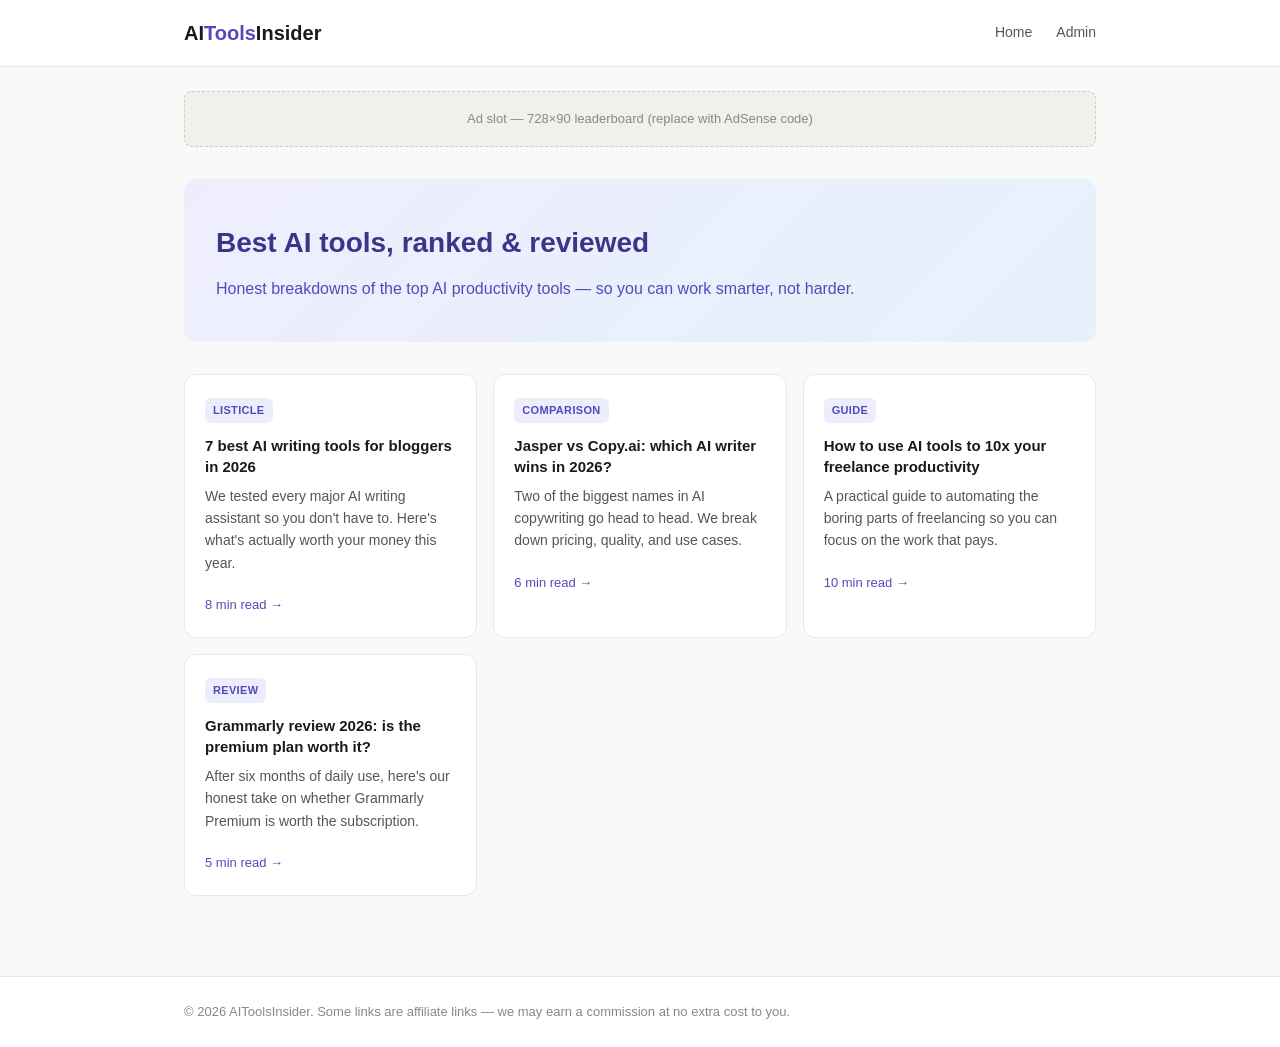
==== index.html @ 7dad6956 "Add files via upload" ====
<!DOCTYPE html>
<html lang="en">
<head>
  <meta charset="UTF-8" />
  <meta name="viewport" content="width=device-width, initial-scale=1.0" />
  <title>AIToolsInsider — Best AI Tools, Ranked & Reviewed</title>
  <meta name="description" content="Honest breakdowns of the top AI productivity tools. Find the best AI writing, coding, and productivity tools for 2026." />
  <link rel="stylesheet" href="style.css" />
</head>
<body>

  <header class="site-header">
    <div class="container">
      <a href="index.html" class="logo">AI<span>Tools</span>Insider</a>
      <nav>
        <a href="index.html">Home</a>
        <a href="admin.html">Admin</a>
      </nav>
    </div>
  </header>

  <!-- ✅ Replace this with your real Google AdSense code -->
  <div class="ad-banner container">
    <div class="ad-placeholder">Ad slot — 728×90 leaderboard (replace with AdSense code)</div>
  </div>

  <main class="container">
    <section class="hero">
      <h1>Best AI tools, ranked &amp; reviewed</h1>
      <p>Honest breakdowns of the top AI productivity tools — so you can work smarter, not harder.</p>
    </section>

    <div class="articles-grid" id="articles-grid">
      <!-- Articles are injected here by articles.js -->
    </div>
  </main>

  <footer class="site-footer">
    <div class="container">
      <p>&copy; 2026 AIToolsInsider. Some links are affiliate links — we may earn a commission at no extra cost to you.</p>
    </div>
  </footer>

  <script src="articles.js"></script>
  <script src="render.js"></script>
  <script>renderArticleGrid('articles-grid');</script>
</body>
</html>
---- style.css ----
/* style.css — AIToolsInsider */

*, *::before, *::after { box-sizing: border-box; margin: 0; padding: 0; }

body {
  font-family: -apple-system, BlinkMacSystemFont, 'Segoe UI', sans-serif;
  font-size: 16px;
  line-height: 1.7;
  color: #1a1a1a;
  background: #f9f9f7;
}

a { color: #534AB7; text-decoration: none; }
a:hover { text-decoration: underline; }

.container {
  max-width: 960px;
  margin: 0 auto;
  padding: 0 1.5rem;
}

/* Header */
.site-header {
  background: #fff;
  border-bottom: 1px solid #e8e8e4;
  padding: 1rem 0;
  position: sticky;
  top: 0;
  z-index: 100;
}

.site-header .container {
  display: flex;
  align-items: center;
  justify-content: space-between;
}

.logo {
  font-size: 20px;
  font-weight: 600;
  color: #1a1a1a;
}

.logo span { color: #534AB7; }

nav { display: flex; gap: 1.5rem; font-size: 14px; color: #555; }
nav a { color: #555; }
nav a:hover { color: #1a1a1a; text-decoration: none; }
nav a.active { color: #534AB7; font-weight: 500; }

/* Ad slots */
.ad-banner { margin: 1.5rem auto; }
.ad-placeholder {
  background: #f0f0ec;
  border: 1px dashed #ccc;
  border-radius: 8px;
  padding: 1rem;
  text-align: center;
  font-size: 13px;
  color: #888;
}
.ad-sidebar { margin-bottom: 1.5rem; }
.ad-footer-banner { margin-top: 2rem; }

/* Hero */
.hero {
  background: linear-gradient(135deg, #EEEDFE 0%, #E6F1FB 100%);
  border-radius: 12px;
  padding: 2.5rem 2rem;
  margin: 2rem 0;
}

.hero h1 {
  font-size: 28px;
  font-weight: 600;
  color: #3C3489;
  margin-bottom: 0.5rem;
}

.hero p {
  font-size: 16px;
  color: #534AB7;
}

/* Articles grid */
.articles-grid {
  display: grid;
  grid-template-columns: repeat(auto-fit, minmax(280px, 1fr));
  gap: 1rem;
  padding-bottom: 3rem;
}

.article-card {
  background: #fff;
  border: 1px solid #e8e8e4;
  border-radius: 12px;
  padding: 1.25rem;
  display: block;
  color: inherit;
  transition: border-color 0.15s, box-shadow 0.15s;
}

.article-card:hover {
  border-color: #AFA9EC;
  box-shadow: 0 2px 12px rgba(83,74,183,0.08);
  text-decoration: none;
}

.article-card h3 {
  font-size: 15px;
  font-weight: 600;
  margin-bottom: 0.5rem;
  line-height: 1.4;
  color: #1a1a1a;
}

.article-card p {
  font-size: 14px;
  color: #555;
  line-height: 1.6;
  margin-bottom: 1rem;
}

.read-more {
  font-size: 13px;
  color: #534AB7;
  font-weight: 500;
}

.tag {
  display: inline-block;
  font-size: 11px;
  font-weight: 600;
  padding: 3px 8px;
  border-radius: 6px;
  background: #EEEDFE;
  color: #534AB7;
  margin-bottom: 0.75rem;
  text-transform: uppercase;
  letter-spacing: 0.03em;
}

/* Article page */
.article-page {
  max-width: 720px;
  padding-top: 2rem;
  padding-bottom: 3rem;
}

.back-link {
  display: inline-block;
  font-size: 14px;
  color: #777;
  margin-bottom: 1.5rem;
}

.back-link:hover { color: #1a1a1a; }

#article-body h2 {
  font-size: 26px;
  font-weight: 600;
  line-height: 1.3;
  margin-bottom: 1.25rem;
}

#article-body h3 {
  font-size: 18px;
  font-weight: 600;
  margin: 1.75rem 0 0.6rem;
}

#article-body p {
  margin-bottom: 1rem;
  color: #2a2a2a;
}

.affiliate-link {
  color: #534AB7;
  font-weight: 500;
  border-bottom: 1px solid #AFA9EC;
}

.affiliate-link:hover { border-bottom-color: #534AB7; text-decoration: none; }

/* Admin page */
.admin-page { padding-top: 2rem; padding-bottom: 3rem; max-width: 760px; }

.admin-page h1 {
  font-size: 24px;
  font-weight: 600;
  margin-bottom: 0.25rem;
}

.admin-sub {
  font-size: 15px;
  color: #666;
  margin-bottom: 2rem;
}

.admin-card {
  background: #fff;
  border: 1px solid #e8e8e4;
  border-radius: 12px;
  padding: 1.5rem;
  margin-bottom: 1.5rem;
}

.admin-card h2 {
  font-size: 17px;
  font-weight: 600;
  margin-bottom: 1.25rem;
}

.form-row { margin-bottom: 1rem; }

.form-row label {
  display: block;
  font-size: 13px;
  font-weight: 500;
  color: #444;
  margin-bottom: 4px;
}

.form-row small {
  display: block;
  font-size: 12px;
  color: #888;
  margin-top: 4px;
}

.form-row input,
.form-row select,
.form-row textarea {
  width: 100%;
  padding: 9px 12px;
  font-size: 14px;
  border: 1px solid #ddd;
  border-radius: 8px;
  background: #fff;
  color: #1a1a1a;
  font-family: inherit;
}

.form-row input:focus,
.form-row select:focus,
.form-row textarea:focus {
  outline: none;
  border-color: #534AB7;
  box-shadow: 0 0 0 3px rgba(83,74,183,0.1);
}

.btn-primary {
  background: #534AB7;
  color: #fff;
  border: none;
  padding: 10px 20px;
  border-radius: 8px;
  font-size: 14px;
  font-weight: 500;
  cursor: pointer;
  font-family: inherit;
}

.btn-primary:hover { background: #3C3489; }
.btn-primary:disabled { opacity: 0.6; cursor: not-allowed; }

.btn-outline {
  background: transparent;
  color: #1a1a1a;
  border: 1px solid #ddd;
  padding: 10px 20px;
  border-radius: 8px;
  font-size: 14px;
  cursor: pointer;
  font-family: inherit;
}

.btn-outline:hover { background: #f5f5f2; }

.action-row { display: flex; gap: 0.75rem; margin-top: 1rem; }

.status-bar {
  margin-top: 1rem;
  padding: 10px 14px;
  border-radius: 8px;
  font-size: 14px;
}

.status-info { background: #E6F1FB; color: #185FA5; }
.status-success { background: #EAF3DE; color: #3B6D11; }
.status-error { background: #FCEBEB; color: #A32D2D; }

.article-preview {
  font-size: 15px;
  line-height: 1.75;
  max-height: 400px;
  overflow-y: auto;
  padding: 1rem;
  background: #f9f9f7;
  border-radius: 8px;
  border: 1px solid #e8e8e4;
}

.article-preview h2, .article-preview h3 { font-weight: 600; margin: 1rem 0 0.5rem; }
.article-preview p { margin-bottom: 0.75rem; }

.affiliate-table {
  width: 100%;
  border-collapse: collapse;
  font-size: 14px;
}

.affiliate-table th {
  text-align: left;
  font-weight: 600;
  font-size: 12px;
  text-transform: uppercase;
  letter-spacing: 0.04em;
  color: #888;
  padding: 0 0 8px;
  border-bottom: 1px solid #e8e8e4;
}

.affiliate-table td {
  padding: 10px 0;
  border-bottom: 1px solid #f0f0ec;
  color: #2a2a2a;
}

.affiliate-table tr:last-child td { border-bottom: none; }

/* Footer */
.site-footer {
  border-top: 1px solid #e8e8e4;
  background: #fff;
  padding: 1.5rem 0;
  font-size: 13px;
  color: #888;
  margin-top: 2rem;
}
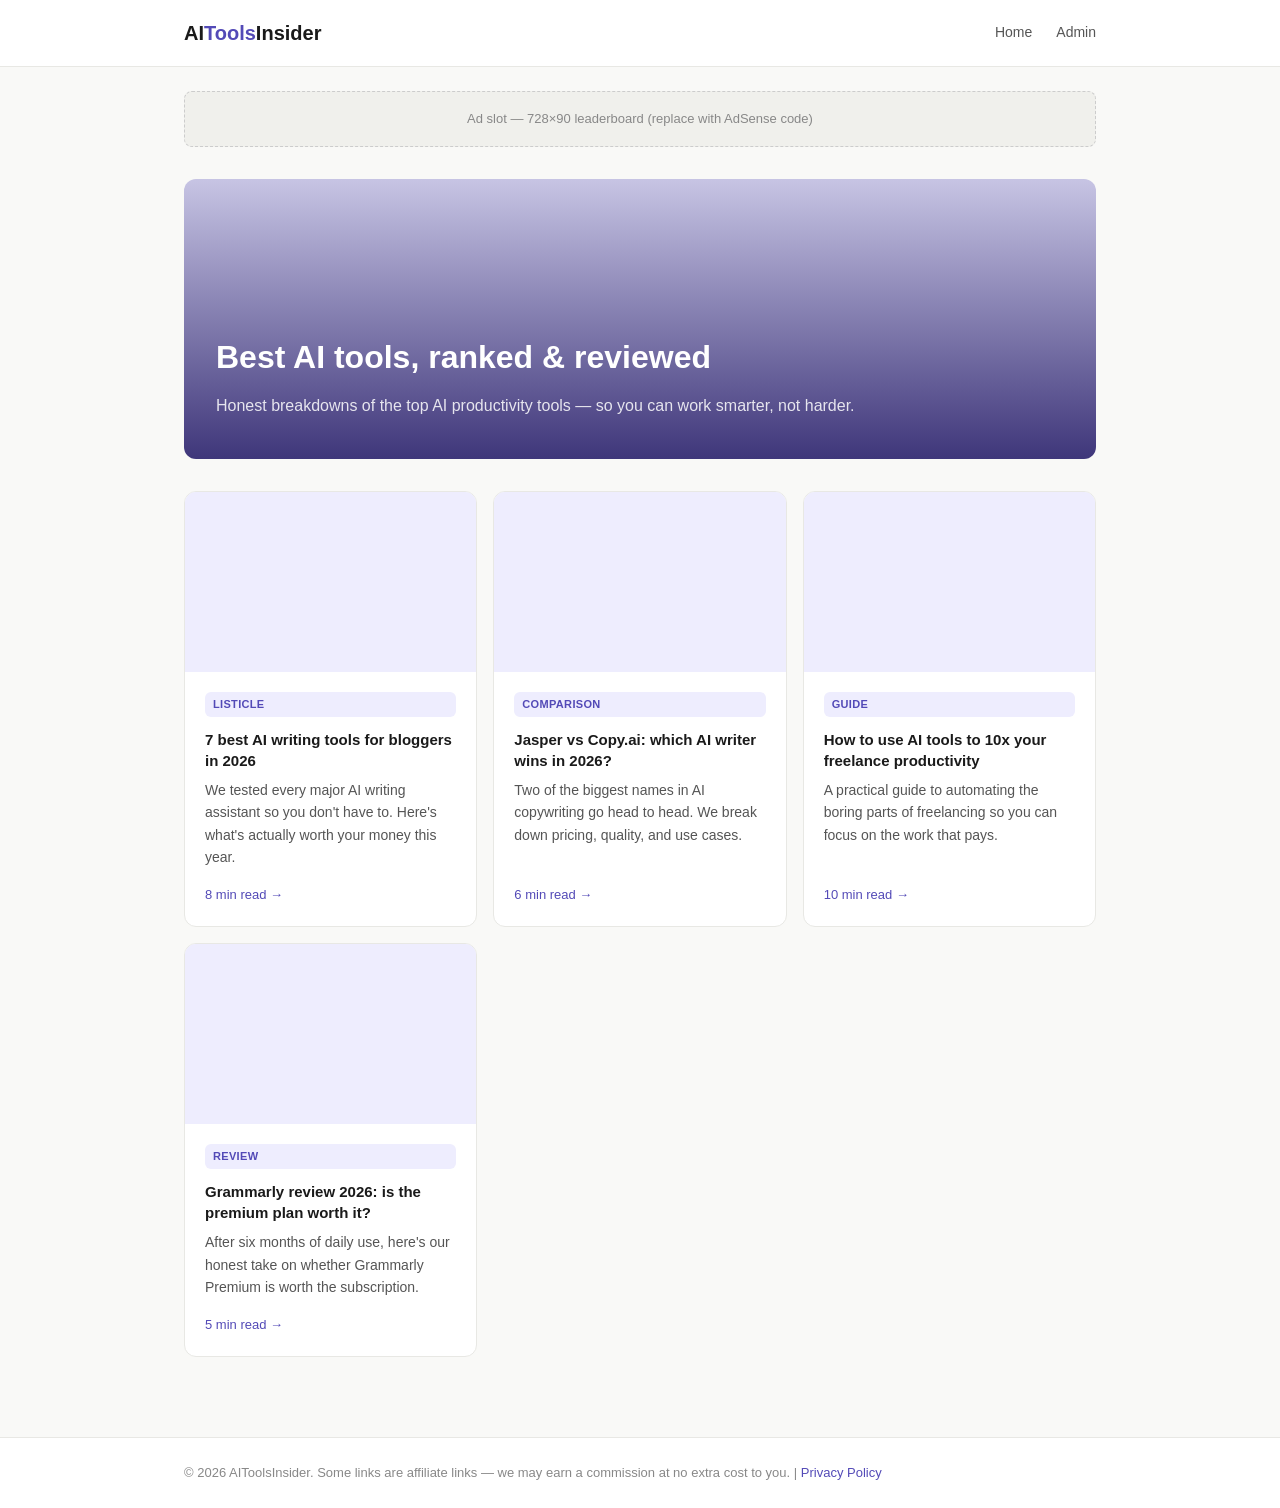
==== commit 93cdadb5: "Add files via upload" ====
--- a/index.html
+++ b/index.html
@@ -5,7 +5,9 @@
   <meta name="viewport" content="width=device-width, initial-scale=1.0" />
   <title>AIToolsInsider — Best AI Tools, Ranked & Reviewed</title>
   <meta name="description" content="Honest breakdowns of the top AI productivity tools. Find the best AI writing, coding, and productivity tools for 2026." />
+  <meta name='impact-site-verification' value='024570a4-0940-4f87-bec0-d554435b1dc3'>
   <link rel="stylesheet" href="style.css" />
+  <script async src="https://pagead2.googlesyndication.com/pagead/js/adsbygoogle.js?client=ca-pub-4645411436852344" crossorigin="anonymous"></script>
 </head>
 <body>
 
@@ -37,7 +39,7 @@
 
   <footer class="site-footer">
     <div class="container">
-      <p>&copy; 2026 AIToolsInsider. Some links are affiliate links — we may earn a commission at no extra cost to you.</p>
+      <p>&copy; 2026 AIToolsInsider. Some links are affiliate links — we may earn a commission at no extra cost to you. | <a href="privacy.html">Privacy Policy</a></p>
     </div>
   </footer>
 
--- a/style.css
+++ b/style.css
@@ -338,3 +338,69 @@
   color: #888;
   margin-top: 2rem;
 }
+
+/* Image cards */
+.article-card {
+  display: flex;
+  flex-direction: column;
+  overflow: hidden;
+  padding: 0;
+}
+
+.card-img {
+  width: 100%;
+  height: 180px;
+  background-size: cover;
+  background-position: center;
+  background-color: #EEEDFE;
+  flex-shrink: 0;
+}
+
+.card-body {
+  padding: 1.25rem;
+  display: flex;
+  flex-direction: column;
+  flex: 1;
+}
+
+.card-body h3 { margin-bottom: 0.5rem; }
+.card-body p { margin-bottom: 1rem; flex: 1; }
+
+/* Hero with background image */
+.hero {
+  position: relative;
+  overflow: hidden;
+  min-height: 280px;
+  display: flex;
+  flex-direction: column;
+  justify-content: flex-end;
+  background-image: url('https://images.unsplash.com/photo-1677442135703-1787eea5ce01?w=1200&q=80');
+  background-size: cover;
+  background-position: center;
+}
+
+.hero::before {
+  content: '';
+  position: absolute;
+  inset: 0;
+  background: linear-gradient(to bottom, rgba(83,74,183,0.3) 0%, rgba(30,20,100,0.85) 100%);
+}
+
+.hero h1, .hero p {
+  position: relative;
+  z-index: 1;
+  color: white;
+}
+
+.hero h1 { color: white; font-size: 32px; }
+.hero p { color: rgba(255,255,255,0.85); }
+
+/* Article hero image */
+.article-hero-img {
+  width: 100%;
+  height: 300px;
+  background-size: cover;
+  background-position: center;
+  border-radius: var(--border-radius-lg);
+  margin-bottom: 1.5rem;
+}
